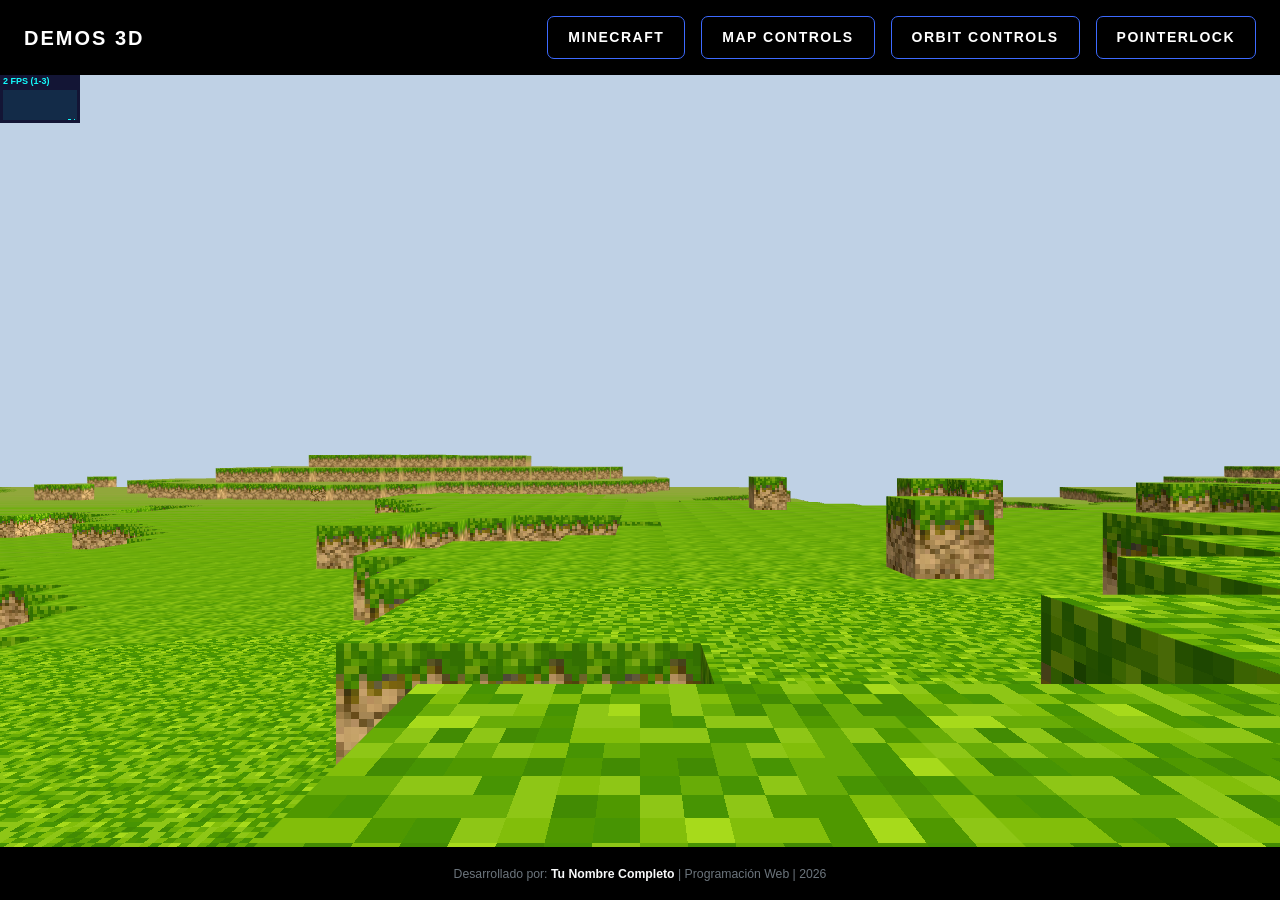
==== index.html @ 6388f318 "Mapa de Minecraft y estilos de página" ====
<!DOCTYPE html>
<html lang="es">
<head>
    <meta charset="UTF-8">
    <meta name="viewport" content="width=device-width, initial-scale=1.0">
    <title>Portafolio Three.js - Entornos 3D</title>
    
    <link href="https://cdn.jsdelivr.net/npm/bootstrap@5.3.2/dist/css/bootstrap.min.css" rel="stylesheet">
    
    <link rel="stylesheet" href="main.css">
</head>
<body class="d-flex flex-column vh-100 bg-dark">

    <nav class="navbar navbar-expand-lg navbar-dark bg-black shadow-sm py-3">
        <div class="container-fluid px-4">
            <span class="navbar-brand mb-0 h1 fw-bold text-uppercase" style="letter-spacing: 2px;">
                Demos 3D
            </span>
            
            <button class="navbar-toggler" type="button" data-bs-toggle="collapse" data-bs-target="#navbarNav">
                <span class="navbar-toggler-icon"></span>
            </button>
            
            <div class="collapse navbar-collapse justify-content-end" id="navbarNav">
                <div class="navbar-nav gap-3">
                    <button class="uiverse-btn" onclick="cambiarDemo('minecraft.html')">
                        <span>Minecraft</span>
                    </button>
                    <button class="uiverse-btn" onclick="cambiarDemo('map.html')">
                        <span>Map Controls</span>
                    </button>
                    <button class="uiverse-btn" onclick="cambiarDemo('orbit.html')">
                        <span>Orbit Controls</span>
                    </button>
                    <button class="uiverse-btn" onclick="cambiarDemo('pointerlock.html')">
                        <span>PointerLock</span>
                    </button>
                </div>
            </div>
        </div>
    </nav>

    <main class="flex-grow-1 position-relative">
        <iframe id="visor3D" src="minecraft.html" title="Visor 3D Three.js"></iframe>
    </main>

    <footer class="bg-black text-white text-center py-3 mt-auto shadow-lg">
        <div class="container">
            <small class="text-secondary">
                Desarrollado por: <span class="text-light fw-bold">Tu Nombre Completo</span> | Programación Web | 2026
            </small>
        </div>
    </footer>

    <script src="https://cdn.jsdelivr.net/npm/bootstrap@5.3.2/dist/js/bootstrap.bundle.min.js"></script>
    
    <script>
        function cambiarDemo(url) {
            const iframe = document.getElementById('visor3D');
            iframe.src = url;
            
            // Opcional: Quitar el foco del botón después de hacer clic para evitar comportamientos raros con el teclado en el canvas 3D
            document.activeElement.blur(); 
        }
    </script>
</body>
</html>
---- main.css ----
/* --- Ajustes Generales --- */
body {
    margin: 0;
    overflow: hidden; /* Evita scrollbars en la ventana principal */
}

/* El iframe ocupa todo el espacio de la etiqueta main */
#visor3D {
    position: absolute;
    top: 0;
    left: 0;
    width: 100%;
    height: 100%;
    border: none;
    background-color: #111; /* Color de fondo mientras carga */
}

/* --- Botones UIverse (Adaptación) --- */
/* Inspirado en diseños interactivos y modernos de uiverse.io */
.uiverse-btn {
    position: relative;
    padding: 10px 20px;
    border-radius: 7px;
    border: 1px solid rgb(61, 106, 255);
    font-size: 14px;
    text-transform: uppercase;
    font-weight: 600;
    letter-spacing: 1.5px;
    background: transparent;
    color: #fff;
    overflow: hidden;
    box-shadow: 0 0 0 0 transparent;
    transition: all 0.2s ease-in;
    cursor: pointer;
}

.uiverse-btn:hover {
    background: rgb(61, 106, 255);
    box-shadow: 0 0 20px 5px rgba(61, 106, 255, 0.5);
    transition: all 0.2s ease-out;
}

.uiverse-btn:hover::before {
    animation: sh02 0.5s 0s linear;
}

.uiverse-btn::before {
    content: '';
    display: block;
    width: 0px;
    height: 86%;
    position: absolute;
    top: 7%;
    left: 0%;
    opacity: 0;
    background: #fff;
    box-shadow: 0 0 50px 30px #fff;
    transform: skewX(-20deg);
}

@keyframes sh02 {
    from {
        opacity: 0;
        left: 0%;
    }
    50% {
        opacity: 1;
    }
    to {
        opacity: 0;
        left: 100%;
    }
}

.uiverse-btn:active {
    box-shadow: 0 0 0 0 transparent;
    transition: box-shadow 0.2s ease-in;
    transform: scale(0.95);
}


:root {
	color-scheme: light dark;
}

[hidden] {
	display: none !important;
}

body {
	font-family: Helvetica, Arial, sans-serif;
	font-size: 14px;
	margin: 0;
	overflow: hidden;
}

hr {
	border: 0;
	border-top: 1px solid #ccc;
}

.Button {
	position: relative;
}

.Input {
	vertical-align: middle;
}

	.Input[type="color"]::-webkit-color-swatch-wrapper {
		padding: 0;
	}
	.Input[type="color"]::-webkit-color-swatch {
		border: none;
	}

.TextArea {
	tab-size: 4;
	white-space: pre;
	word-wrap: normal;
}

	.TextArea.success {
		border-color: #8b8 !important;
	}

	.TextArea.fail {
		border-color: #f00 !important;
		background-color: rgba(255,0,0,0.05);
	}

.TextArea, .Input { outline: none; } /* osx */

.Panel {
	-moz-user-select: none;
	-webkit-user-select: none;
	-ms-user-select: none;

	/* No support for these yet */
	-o-user-select: none;
	user-select: none;
}

.TabbedPanel {
	-moz-user-select: none;
	-webkit-user-select: none;
	-ms-user-select: none;

	/* No support for these yet */
	-o-user-select: none;
	user-select: none;
	position: relative;
	display: block;
	width: 100%;
	min-width: 335px;
}

.TabbedPanel .Tabs {
	position: relative;
	z-index: 1; /** Above .Panels **/
	display: block;
	width: 100%;
	white-space: pre;
	overflow: hidden;
	overflow-x: auto;
}

	.TabbedPanel .Tabs::-webkit-scrollbar {
		height: 5px;
		background: #eee;
	}
	.TabbedPanel .Tabs::-webkit-scrollbar-thumb {
		background: #08f3;
	}
	.TabbedPanel .Tabs:hover::-webkit-scrollbar-thumb {
		background: #08f;
		cursor: ew-resize;
	}

	.TabbedPanel .Tabs .Tab {
		padding: 10px 9px;
		text-transform: uppercase;
	}

	.TabbedPanel .Panels {
		position: absolute;
		top: 36px;
		display: block;
		width: 100%;
	}

/* Listbox */
.Listbox {
	color: #444;
	background-color: #fff;
	padding: 0;
	width: 100%;
	min-height: 180px;
	font-size: 12px;
	cursor: default;
	overflow: auto;
}

.Listbox .ListboxItem {
	padding: 4px;
	color: #666;
	white-space: nowrap;
}

.Listbox .ListboxItem:hover {
	background-color: rgba(0, 0, 0, 0.02);
}

.Listbox .ListboxItem.active {
	background-color: rgba(0, 0, 0, 0.04);
}

/* CodeMirror */

.CodeMirror {

	position: absolute !important;
	top: 37px;
	width: 100% !important;
	height: calc(100% - 37px) !important;

}

	.CodeMirror .errorLine {

		background: rgba(255,0,0,0.25);

	}

	.CodeMirror .esprima-error {

		color: #f00;
		text-align: right;
		padding: 0 20px;

	}

/* outliner */

#outliner .opener {
	display: inline-block;
	width: 14px;
	height: 14px;
	margin: 0px 4px;
	vertical-align: top;
	text-align: center;
}

	#outliner .opener.open:after {
		content: '−';
	}

	#outliner .opener.closed:after {
		content: '+';
	}

#outliner .option {

	border: 1px solid transparent;

}

#outliner .option.drag {

	border: 1px dashed #999;

}

#outliner .option.dragTop {

	border-top: 1px dashed #999;

}

#outliner .option.dragBottom {

	border-bottom: 1px dashed #999;

}

#outliner .type {
	display: inline-block;
	width: 14px;
	height: 14px;
	color: #ddd;
	text-align: center;
}

#outliner .type:after {
	content: '●';
}

/* */

#outliner .Scene {
	color: #8888dd;
}

#outliner .Camera {
	color: #dd8888;
}

#outliner .Light {
	color: #dddd88;
}

/* */

#outliner .Object3D {
	color: #aaaaee;
}

#outliner .Mesh {
	color: #8888ee;
}

#outliner .Line {
	color: #88ee88;
}

#outliner .LineSegments {
	color: #88ee88;
}

#outliner .Points {
	color: #ee8888;
}

/* */

#outliner .Geometry {
	color: #aaeeaa;
}

#outliner .Material {
	color: #eeaaee;
}

/* */

#outliner .Script:after {
	content: '◎'
}

/*  */

.Button {
	color: #555;
	background-color: #ddd;
	border: 0px;
	margin: 0px; /* GNOME Web */
	padding: 5px 8px;
	font-size: 12px;
	text-transform: uppercase;
	cursor: pointer;
	outline: none;
}

	.Button:hover {
		background-color: #fff;
	}

	.Button.selected {
		background-color: #fff;
	}

.Input, .TextArea {
	border: 1px solid transparent;
	color: #444;
}

.Input.Number {
	color: #08f!important;
	font-size: 12px;
	border: 0px;
	padding: 2px;
}

.Select {
	color: #666;
	background-color: #ddd;
	border: 3px solid #ddd;
	border-radius: 4px;
	text-transform: uppercase;
	cursor: pointer;
	outline: none;
}

	.Select:hover {
		background-color: #fff;
	}

/* UI */

#resizer {
	position: absolute;
	z-index: 2; /* Above #sidebar */
	top: 36px;
	right: 350px;
	width: 5px;
	bottom: 0px;
	transform: translatex(2.5px);
	cursor: col-resize;
}

	#resizer:hover {
		background-color: #08f8;
		transition-property: background-color;
		transition-delay: 0.1s;
		transition-duration: 0.2s;
	}

	#resizer:active {
		background-color: #08f;
	}

#viewport {
	position: absolute;
	top: 36px;
	left: 0;
	right: 350px;
	bottom: 36px;
}

	#viewport .Text {
		text-shadow: 1px 1px 0 rgba(0,0,0,0.25);
		pointer-events: none;
	}

#animation {
	position: absolute;
	left: 0;
	right: 350px;
	bottom: 0;
	height: 36px;
	background: #eee;
	border-top: 1px solid #ccc;
	display: none;
	flex-direction: row;
}

	#animation .Panel {
		color: #888;
	}

	#animation input[type="range"] {
		accent-color: #08f;
	}

#animation-resizer {
	position: absolute;
	left: 0;
	right: 350px;
	bottom: 36px;
	height: 5px;
	transform: translateY(2.5px);
	cursor: row-resize;
	z-index: 2;
}

	#animation-resizer:hover {
		background-color: #08f8;
		transition-property: background-color;
		transition-delay: 0.1s;
		transition-duration: 0.2s;
	}

	#animation-resizer:active {
		background-color: #08f;
	}

#script {
	position: absolute;
	top: 36px;
	left: 0;
	right: 350px;
	bottom: 0;
	opacity: 0.9;
}

#player {
	position: absolute;
	top: 36px;
	left: 0;
	right: 350px;
	bottom: 0;
}

#menubar {
	position: absolute;
	width: 100%;
	height: 36px;
	background: #eee;
	padding: 0;
	margin: 0;
	right: 0;
	top: 0;
}

	#menubar .menu {
		float: left;
		cursor: pointer;
		padding-right: 8px;
	}

	#menubar .menu.right {
		float: right;
		cursor: auto;
		padding-right: 0;
		text-align: right;
	}

		#menubar .menu .title {
			display: inline-block;
			color: #888;
			margin: 0;
			padding: 10px;
			line-height: 16px;
		}

		#menubar .menu .key {
			position: absolute;
			right: 10px;
			color: #ccc;
			border: 1px solid #ccc;
			border-radius: 4px;
			font-size: 9px;
			line-height: normal;
			padding: 2px 4px;
			right: 10px;
			pointer-events: none;
		}

		#menubar .menu .options {
			position: fixed;
			z-index: 1; /* higher than resizer */
			display: none;
			padding: 5px 0;
			background: #eee;
			min-width: 150px;
			max-height: calc(100vh - 80px);
			overflow: auto;
		}

		#menubar .menu:hover .options {
			display: block;
			box-shadow: 0 10px 10px -5px #00000033;
		}

			#menubar .menu .options hr {
				border-color: #ddd;
			}

			#menubar .menu .options .option {
				color: #666;
				background-color: transparent;
				padding: 5px 10px;
				line-height: 25px;
				margin: 0 !important;
			}

				#menubar .menu .options .option:hover {
					color: #fff;
					background-color: #08f;
				}

				#menubar .menu .options .option:not(.submenu-title):active {
					color: #666;
					background: transparent;
				}

				#menubar .menu .options .option.toggle::before {

					content: ' ';
					display: inline-block;
					width: 16px;

				}

				#menubar .menu .options .option.toggle-on::before {

					content: '✔';
					font-size: 12px;

				}

				#menubar .submenu-title::after {
					content: '⏵';
					float: right;
				}

		#menubar .menu .options .inactive {
			color: #bbb;
			background-color: transparent;
			padding: 5px 10px;
			line-height: 25px;
			margin: 0 !important;
			cursor: not-allowed;
		}

		

#sidebar {
	position: absolute;
	right: 0;
	top: 36px;
	bottom: 0;
	width: 350px;
	background: #eee;
	overflow: auto;
	overflow-x: hidden;
}

	#sidebar .Panel {
		color: #888;
		padding: 10px;
		border-top: 1px solid #ccc;
	}

	#sidebar .Panel.collapsed {
		margin-bottom: 0;
	}

	#sidebar .Row {
		display: flex;
		align-items: center;
		min-height: 24px;
		margin-bottom: 10px;
	}

	#sidebar .Row .Label {

		width: 120px;

	}

#tabs {
	background-color: #ddd;
	border-top: 1px solid #ccc;
}

	#tabs span {
		color: #aaa;
		border-right: 1px solid #ccc;
		padding: 10px;
	}

	#tabs span.selected {
		color: #888;
		background-color: #eee;
	}

#toolbar {
	position: absolute;
	left: calc(50% - 175px);
	transform: translateX(-50%);
	bottom: 56px;
	height: 32px;
	background: #eee;
	text-align: center;
	display: flex;
	align-items: center;
	gap: 2px;
	border-radius: 6px;
	border: 3px solid #eee;
	overflow: hidden;
}

	#toolbar .Button, #toolbar .Input {
		height: 32px;
		border-radius: 4px;
		display: flex;
		align-items: center;
		justify-content: center;
	}

		#toolbar .Button img {
			width: 16px;
			opacity: 0.5;
		}

.Outliner {
	color: #444;
	background-color: #fff;
	padding: 0;
	width: 100%;
	height: 180px;
	font-size: 12px;
	cursor: default;
	overflow: auto;
	resize: vertical;
	outline: none !important;
}

	.Outliner .option {
		padding: 4px;
		color: #666;
		white-space: nowrap;
	}

	.Outliner .option:hover {
		background-color: rgba(0,0,0,0.02);
	}

	.Outliner .option.active {
		background-color: rgba(0,0,0,0.04);
	}


.TabbedPanel .Tabs {
	background-color: #ddd;
	border-top: 1px solid #ccc;
}

	.TabbedPanel .Tab {
		color: #aaa;
		border-right: 1px solid #ccc;
	}

	.TabbedPanel .Tab.selected {
		color: #888;
		background-color: #eee;
	}

.Listbox {
	color: #444;
	background-color: #fff;
}

.Panel {
	color: #888;
}

/* */

@media all and ( max-width: 600px ) {

	#resizer {
		display: none;
	}

	#animation-resizer {
		display: none;
	}

	#menubar .menu .options {
		max-height: calc(100% - 80px);
	}

	#menubar .menu.right {
		display: none;
	}

	#viewport {
		left: 0;
		right: 0;
		top: 36px;
		height: calc(100% - 356px);
	}

	#script {
		left: 0;
		right: 0;
		top: 36px;
		height: calc(100% - 356px);
	}

	#player {
		left: 0;
		right: 0;
		top: 36px;
		height: calc(100% - 356px);
	}

	#sidebar {
		left: 0;
		width: 100%;
		top: calc(100% - 320px);
		bottom: 0;
	}

	#toolbar {
		left: 50%;
		transform: translateX(-50%);
		bottom: 330px;
	}

	#animation {
		display: none !important;
	}

}

/* DARK MODE */

@media ( prefers-color-scheme: dark ) {

	.Button {
		color: #aaa;
		background-color: #222;
	}

		.Button:hover {
			color: #ccc;
			background-color: #444;
		}

		.Button.selected {
			color: #fff;
			background-color: #08f;
		}

	.Input, .TextArea {
		background-color: #222;
		border: 1px solid transparent;
		color: #888;
	}

	.Select {
		color: #aaa;
		background-color: #222;
		border-color: #222;
	}

		.Select:hover {
			color: #ccc;
			background-color: #444;
		}

	/* UI */

	#menubar {
		background: #111;
	}

			#menubar .menu .key {
				color: #444;
				border-color: #444;
			}

			#menubar .menu .options {
				background: #111;
			}

				#menubar .menu .options hr {
					border-color: #222;
				}

				#menubar .menu .options .option {
					color: #888;
				}

			#menubar .menu .options .inactive {
				color: #444;
			}

	#sidebar {
		background-color: #111;
	}

		#sidebar .Panel {
			border-top: 1px solid #222;
		}

		#sidebar .Panel.Material canvas {
			border: solid 1px #5A5A5A;
		}

	#animation {
		background-color: #111;
		border-top: 1px solid #222;
	}

		#animation .Panel {
			border-bottom: 1px solid #222;
		}

		#animation .timeline-container {
			background: rgba(255, 255, 255, 0.05);
		}

	#tabs {
		background-color: #1b1b1b;
		border-top: 1px solid #222;
	}

		#tabs span {
			color: #555;
			border-right: 1px solid #222;
		}

		#tabs span.selected {
			background-color: #111;
		}

	#toolbar {
		background-color: #111;
		border-color: #111;
	}

		#toolbar img {
			filter: invert(1);
		}

	.Outliner {
		background: #222;
	}

		.Outliner .option {
			color: #999;
		}

		.Outliner .option:hover {
			background-color: rgba(21,60,94,0.5);
		}

		.Outliner .option.active {
			background-color: rgba(21,60,94,1);
		}

	.TabbedPanel .Tabs {
		background-color: #1b1b1b;
		border-top: 1px solid #222;
	}

		.TabbedPanel .Tabs::-webkit-scrollbar {
			background: #111;
		}

		.TabbedPanel .Tab {
			color: #555;
			border-right: 1px solid #222;
		}

		.TabbedPanel .Tab.selected {
			color: #888;
			background-color: #111;
		}

	.Listbox {
		color: #888;
		background: #222;
	}

	.Listbox .ListboxItem:hover {
		background-color: rgba(21,60,94,0.5);
	}

	.Listbox .ListboxItem.active {
		background-color: rgba(21,60,94,1);
	}

}

/* Dialog */

.Dialog {
	position: fixed;
	top: 0;
	left: 0;
	right: 0;
	bottom: 0;
	z-index: 100;
	display: flex;
	align-items: center;
	justify-content: center;
}

.Dialog-background {
	position: absolute;
	top: 0;
	left: 0;
	right: 0;
	bottom: 0;
	background: rgba(0, 0, 0, 0.5);
}

.Dialog-content {
	position: relative;
	background: #eee;
	min-width: 300px;
	max-width: 90%;
	max-height: 90%;
	overflow: auto;
}

.Dialog-title {
	padding: 10px 15px;
	color: #666;
	text-transform: uppercase;
}

.Dialog-body {
	padding: 15px;
}

.Dialog-body .Row {
	display: flex;
	align-items: center;
	min-height: 24px;
	margin-bottom: 10px;
}

.Dialog-body .Row .Label {
	width: 120px;
	color: #888;
}

.Dialog-buttons {
	display: flex;
	justify-content: flex-end;
	margin-top: 15px;
}

@media ( prefers-color-scheme: dark ) {

	.Dialog-content {
		background: #111;
	}

	.Dialog-title {
		color: #888;
	}



}

/* Temporary Chrome fix (#24794) */

[draggable="true"] {
	transform: translate(0, 0);
	z-index: 0;
}
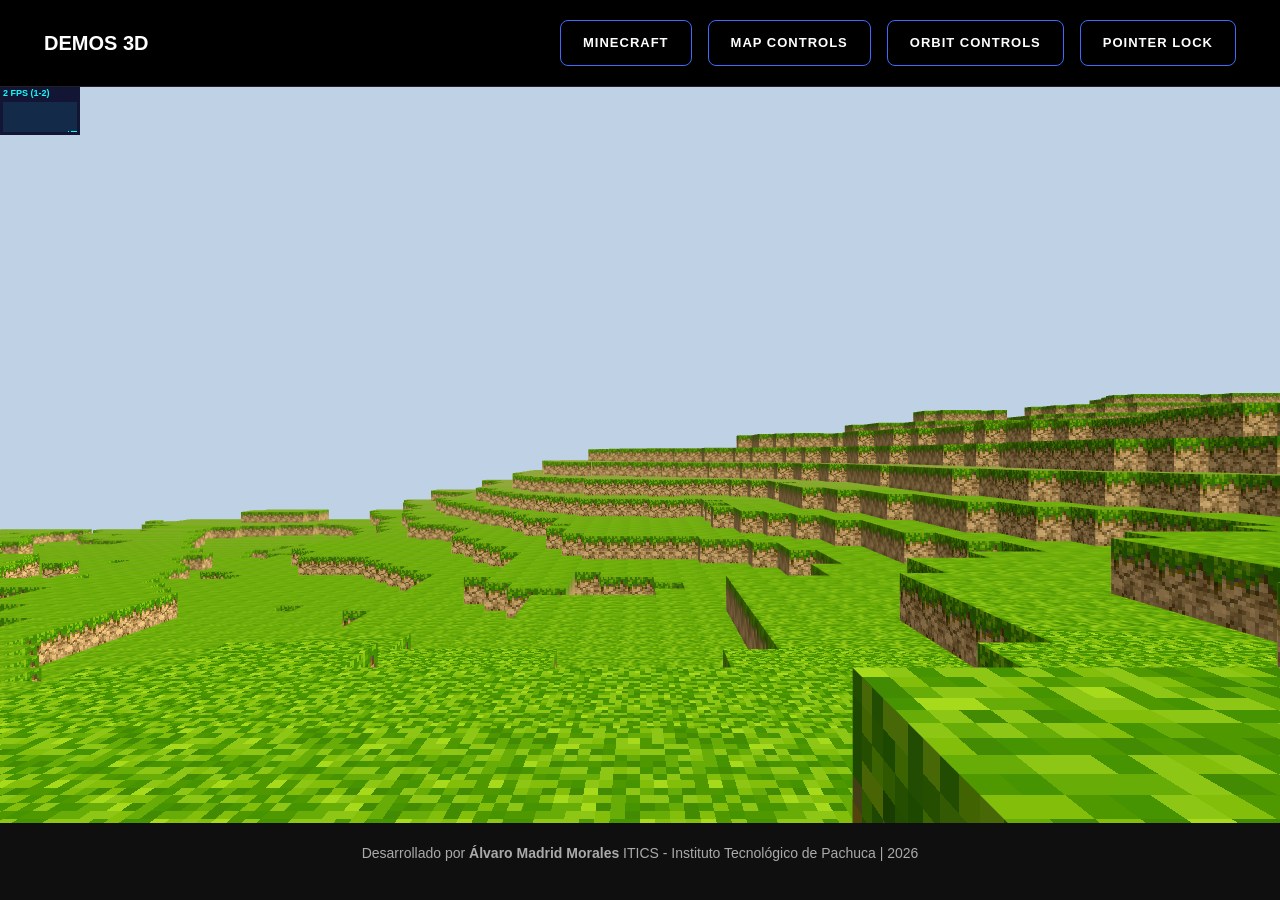
==== commit 4ca66436: "Agregacion de favicon e index modificación" ====
--- a/index.html
+++ b/index.html
@@ -1,67 +1,145 @@
 <!DOCTYPE html>
 <html lang="es">
+
 <head>
-    <meta charset="UTF-8">
-    <meta name="viewport" content="width=device-width, initial-scale=1.0">
-    <title>Portafolio Three.js - Entornos 3D</title>
-    
-    <link href="https://cdn.jsdelivr.net/npm/bootstrap@5.3.2/dist/css/bootstrap.min.css" rel="stylesheet">
-    
-    <link rel="stylesheet" href="main.css">
+
+<meta charset="UTF-8">
+
+<meta name="viewport" content="width=device-width, initial-scale=1.0">
+
+<title>Portafolio Three.js - Entornos 3D</title>
+
+<!-- FAVICON -->
+<link rel="icon" type="image/png" href="./assets/favicon.png">
+
+<!-- Bootstrap -->
+<link href="https://cdn.jsdelivr.net/npm/bootstrap@5.3.2/dist/css/bootstrap.min.css" rel="stylesheet">
+
+<!-- CSS principal -->
+<link rel="stylesheet" href="main.css">
+
 </head>
-<body class="d-flex flex-column vh-100 bg-dark">
 
-    <nav class="navbar navbar-expand-lg navbar-dark bg-black shadow-sm py-3">
-        <div class="container-fluid px-4">
-            <span class="navbar-brand mb-0 h1 fw-bold text-uppercase" style="letter-spacing: 2px;">
-                Demos 3D
-            </span>
-            
-            <button class="navbar-toggler" type="button" data-bs-toggle="collapse" data-bs-target="#navbarNav">
-                <span class="navbar-toggler-icon"></span>
-            </button>
-            
-            <div class="collapse navbar-collapse justify-content-end" id="navbarNav">
-                <div class="navbar-nav gap-3">
-                    <button class="uiverse-btn" onclick="cambiarDemo('minecraft.html')">
-                        <span>Minecraft</span>
-                    </button>
-                    <button class="uiverse-btn" onclick="cambiarDemo('map.html')">
-                        <span>Map Controls</span>
-                    </button>
-                    <button class="uiverse-btn" onclick="cambiarDemo('orbit.html')">
-                        <span>Orbit Controls</span>
-                    </button>
-                    <button class="uiverse-btn" onclick="cambiarDemo('pointerlock.html')">
-                        <span>PointerLock</span>
-                    </button>
-                </div>
-            </div>
-        </div>
-    </nav>
 
-    <main class="flex-grow-1 position-relative">
-        <iframe id="visor3D" src="minecraft.html" title="Visor 3D Three.js"></iframe>
-    </main>
+<body>
 
-    <footer class="bg-black text-white text-center py-3 mt-auto shadow-lg">
-        <div class="container">
-            <small class="text-secondary">
-                Desarrollado por: <span class="text-light fw-bold">Tu Nombre Completo</span> | Programación Web | 2026
-            </small>
-        </div>
-    </footer>
+<!-- =========================
+NAVBAR
+========================= -->
 
-    <script src="https://cdn.jsdelivr.net/npm/bootstrap@5.3.2/dist/js/bootstrap.bundle.min.js"></script>
-    
-    <script>
-        function cambiarDemo(url) {
-            const iframe = document.getElementById('visor3D');
-            iframe.src = url;
-            
-            // Opcional: Quitar el foco del botón después de hacer clic para evitar comportamientos raros con el teclado en el canvas 3D
-            document.activeElement.blur(); 
-        }
-    </script>
+<nav class="navbar navbar-expand-lg navbar-dark bg-black shadow-sm">
+
+<div class="container-fluid px-4">
+
+<span class="navbar-brand fw-bold text-uppercase">
+
+Demos 3D
+
+</span>
+
+<button class="navbar-toggler" type="button" data-bs-toggle="collapse" data-bs-target="#navbarNav">
+
+<span class="navbar-toggler-icon"></span>
+
+</button>
+
+<div class="collapse navbar-collapse justify-content-end" id="navbarNav">
+
+<div class="navbar-nav gap-3">
+
+<button class="uiverse-btn" onclick="cambiarDemo('minecraft.html')">
+
+Minecraft
+
+</button>
+
+<button class="uiverse-btn" onclick="cambiarDemo('map.html')">
+
+Map Controls
+
+</button>
+
+<button class="uiverse-btn" onclick="cambiarDemo('orbit.html')">
+
+Orbit Controls
+
+</button>
+
+<button class="uiverse-btn" onclick="cambiarDemo('pointerlock.html')">
+
+Pointer Lock
+
+</button>
+
+</div>
+
+</div>
+
+</div>
+
+</nav>
+
+
+<!-- =========================
+VISOR THREEJS
+========================= -->
+
+<main class="flex-grow-1 position-relative">
+
+<iframe
+id="visor3D"
+src="minecraft.html"
+title="Visor 3D Three.js"
+loading="lazy">
+
+</iframe>
+
+</main>
+
+
+<!-- =========================
+FOOTER
+========================= -->
+
+<footer>
+
+<p>
+
+Desarrollado por <strong>Álvaro Madrid Morales</strong>  
+ITICS - Instituto Tecnológico de Pachuca | 2026
+
+</p>
+
+</footer>
+
+
+<!-- =========================
+BOOTSTRAP
+========================= -->
+
+<script src="https://cdn.jsdelivr.net/npm/bootstrap@5.3.2/dist/js/bootstrap.bundle.min.js"></script>
+
+
+<!-- =========================
+CAMBIO DE DEMO
+========================= -->
+
+<script>
+
+function cambiarDemo(url){
+
+const iframe = document.getElementById("visor3D");
+
+iframe.src = url;
+
+/* evita conflictos de foco con el canvas */
+
+document.activeElement.blur();
+
+}
+
+</script>
+
 </body>
+
 </html>
--- a/main.css
+++ b/main.css
@@ -1,1039 +1,375 @@
-/* --- Ajustes Generales --- */
-body {
-    margin: 0;
-    overflow: hidden; /* Evita scrollbars en la ventana principal */
-}
-
-/* El iframe ocupa todo el espacio de la etiqueta main */
-#visor3D {
-    position: absolute;
-    top: 0;
-    left: 0;
-    width: 100%;
-    height: 100%;
-    border: none;
-    background-color: #111; /* Color de fondo mientras carga */
-}
-
-/* --- Botones UIverse (Adaptación) --- */
-/* Inspirado en diseños interactivos y modernos de uiverse.io */
-.uiverse-btn {
-    position: relative;
-    padding: 10px 20px;
-    border-radius: 7px;
-    border: 1px solid rgb(61, 106, 255);
-    font-size: 14px;
-    text-transform: uppercase;
-    font-weight: 600;
-    letter-spacing: 1.5px;
-    background: transparent;
-    color: #fff;
-    overflow: hidden;
-    box-shadow: 0 0 0 0 transparent;
-    transition: all 0.2s ease-in;
-    cursor: pointer;
-}
-
-.uiverse-btn:hover {
-    background: rgb(61, 106, 255);
-    box-shadow: 0 0 20px 5px rgba(61, 106, 255, 0.5);
-    transition: all 0.2s ease-out;
-}
-
-.uiverse-btn:hover::before {
-    animation: sh02 0.5s 0s linear;
-}
-
-.uiverse-btn::before {
-    content: '';
-    display: block;
-    width: 0px;
-    height: 86%;
-    position: absolute;
-    top: 7%;
-    left: 0%;
-    opacity: 0;
-    background: #fff;
-    box-shadow: 0 0 50px 30px #fff;
-    transform: skewX(-20deg);
-}
-
-@keyframes sh02 {
-    from {
-        opacity: 0;
-        left: 0%;
-    }
-    50% {
-        opacity: 1;
-    }
-    to {
-        opacity: 0;
-        left: 100%;
-    }
-}
-
-.uiverse-btn:active {
-    box-shadow: 0 0 0 0 transparent;
-    transition: box-shadow 0.2s ease-in;
-    transform: scale(0.95);
-}
-
-
-:root {
-	color-scheme: light dark;
-}
-
-[hidden] {
-	display: none !important;
-}
-
-body {
-	font-family: Helvetica, Arial, sans-serif;
-	font-size: 14px;
-	margin: 0;
-	overflow: hidden;
-}
-
-hr {
-	border: 0;
-	border-top: 1px solid #ccc;
-}
-
-.Button {
-	position: relative;
-}
-
-.Input {
-	vertical-align: middle;
-}
-
-	.Input[type="color"]::-webkit-color-swatch-wrapper {
-		padding: 0;
-	}
-	.Input[type="color"]::-webkit-color-swatch {
-		border: none;
-	}
-
-.TextArea {
-	tab-size: 4;
-	white-space: pre;
-	word-wrap: normal;
-}
-
-	.TextArea.success {
-		border-color: #8b8 !important;
-	}
-
-	.TextArea.fail {
-		border-color: #f00 !important;
-		background-color: rgba(255,0,0,0.05);
-	}
-
-.TextArea, .Input { outline: none; } /* osx */
-
-.Panel {
-	-moz-user-select: none;
-	-webkit-user-select: none;
-	-ms-user-select: none;
-
-	/* No support for these yet */
-	-o-user-select: none;
-	user-select: none;
-}
-
-.TabbedPanel {
-	-moz-user-select: none;
-	-webkit-user-select: none;
-	-ms-user-select: none;
-
-	/* No support for these yet */
-	-o-user-select: none;
-	user-select: none;
-	position: relative;
-	display: block;
-	width: 100%;
-	min-width: 335px;
-}
-
-.TabbedPanel .Tabs {
-	position: relative;
-	z-index: 1; /** Above .Panels **/
-	display: block;
-	width: 100%;
-	white-space: pre;
-	overflow: hidden;
-	overflow-x: auto;
-}
-
-	.TabbedPanel .Tabs::-webkit-scrollbar {
-		height: 5px;
-		background: #eee;
-	}
-	.TabbedPanel .Tabs::-webkit-scrollbar-thumb {
-		background: #08f3;
-	}
-	.TabbedPanel .Tabs:hover::-webkit-scrollbar-thumb {
-		background: #08f;
-		cursor: ew-resize;
-	}
-
-	.TabbedPanel .Tabs .Tab {
-		padding: 10px 9px;
-		text-transform: uppercase;
-	}
-
-	.TabbedPanel .Panels {
-		position: absolute;
-		top: 36px;
-		display: block;
-		width: 100%;
-	}
-
-/* Listbox */
-.Listbox {
-	color: #444;
-	background-color: #fff;
-	padding: 0;
-	width: 100%;
-	min-height: 180px;
-	font-size: 12px;
-	cursor: default;
-	overflow: auto;
-}
-
-.Listbox .ListboxItem {
-	padding: 4px;
-	color: #666;
-	white-space: nowrap;
-}
-
-.Listbox .ListboxItem:hover {
-	background-color: rgba(0, 0, 0, 0.02);
-}
-
-.Listbox .ListboxItem.active {
-	background-color: rgba(0, 0, 0, 0.04);
-}
-
-/* CodeMirror */
-
-.CodeMirror {
-
-	position: absolute !important;
-	top: 37px;
-	width: 100% !important;
-	height: calc(100% - 37px) !important;
-
-}
-
-	.CodeMirror .errorLine {
-
-		background: rgba(255,0,0,0.25);
-
-	}
-
-	.CodeMirror .esprima-error {
-
-		color: #f00;
-		text-align: right;
-		padding: 0 20px;
-
-	}
-
-/* outliner */
-
-#outliner .opener {
-	display: inline-block;
-	width: 14px;
-	height: 14px;
-	margin: 0px 4px;
-	vertical-align: top;
-	text-align: center;
-}
-
-	#outliner .opener.open:after {
-		content: '−';
-	}
-
-	#outliner .opener.closed:after {
-		content: '+';
-	}
-
-#outliner .option {
-
-	border: 1px solid transparent;
-
-}
-
-#outliner .option.drag {
-
-	border: 1px dashed #999;
-
-}
-
-#outliner .option.dragTop {
-
-	border-top: 1px dashed #999;
-
-}
-
-#outliner .option.dragBottom {
-
-	border-bottom: 1px dashed #999;
-
-}
-
-#outliner .type {
-	display: inline-block;
-	width: 14px;
-	height: 14px;
-	color: #ddd;
-	text-align: center;
-}
-
-#outliner .type:after {
-	content: '●';
-}
-
-/* */
-
-#outliner .Scene {
-	color: #8888dd;
-}
-
-#outliner .Camera {
-	color: #dd8888;
-}
-
-#outliner .Light {
-	color: #dddd88;
-}
-
-/* */
-
-#outliner .Object3D {
-	color: #aaaaee;
-}
-
-#outliner .Mesh {
-	color: #8888ee;
-}
-
-#outliner .Line {
-	color: #88ee88;
-}
-
-#outliner .LineSegments {
-	color: #88ee88;
-}
-
-#outliner .Points {
-	color: #ee8888;
-}
-
-/* */
-
-#outliner .Geometry {
-	color: #aaeeaa;
-}
-
-#outliner .Material {
-	color: #eeaaee;
-}
-
-/* */
-
-#outliner .Script:after {
-	content: '◎'
-}
-
-/*  */
-
-.Button {
-	color: #555;
-	background-color: #ddd;
-	border: 0px;
-	margin: 0px; /* GNOME Web */
-	padding: 5px 8px;
-	font-size: 12px;
-	text-transform: uppercase;
-	cursor: pointer;
-	outline: none;
-}
-
-	.Button:hover {
-		background-color: #fff;
-	}
-
-	.Button.selected {
-		background-color: #fff;
-	}
-
-.Input, .TextArea {
-	border: 1px solid transparent;
-	color: #444;
-}
-
-.Input.Number {
-	color: #08f!important;
-	font-size: 12px;
-	border: 0px;
-	padding: 2px;
-}
-
-.Select {
-	color: #666;
-	background-color: #ddd;
-	border: 3px solid #ddd;
-	border-radius: 4px;
-	text-transform: uppercase;
-	cursor: pointer;
-	outline: none;
-}
-
-	.Select:hover {
-		background-color: #fff;
-	}
-
-/* UI */
-
-#resizer {
-	position: absolute;
-	z-index: 2; /* Above #sidebar */
-	top: 36px;
-	right: 350px;
-	width: 5px;
-	bottom: 0px;
-	transform: translatex(2.5px);
-	cursor: col-resize;
-}
-
-	#resizer:hover {
-		background-color: #08f8;
-		transition-property: background-color;
-		transition-delay: 0.1s;
-		transition-duration: 0.2s;
-	}
-
-	#resizer:active {
-		background-color: #08f;
-	}
-
-#viewport {
-	position: absolute;
-	top: 36px;
-	left: 0;
-	right: 350px;
-	bottom: 36px;
-}
-
-	#viewport .Text {
-		text-shadow: 1px 1px 0 rgba(0,0,0,0.25);
-		pointer-events: none;
-	}
-
-#animation {
-	position: absolute;
-	left: 0;
-	right: 350px;
-	bottom: 0;
-	height: 36px;
-	background: #eee;
-	border-top: 1px solid #ccc;
-	display: none;
-	flex-direction: row;
-}
-
-	#animation .Panel {
-		color: #888;
-	}
-
-	#animation input[type="range"] {
-		accent-color: #08f;
-	}
-
-#animation-resizer {
-	position: absolute;
-	left: 0;
-	right: 350px;
-	bottom: 36px;
-	height: 5px;
-	transform: translateY(2.5px);
-	cursor: row-resize;
-	z-index: 2;
-}
-
-	#animation-resizer:hover {
-		background-color: #08f8;
-		transition-property: background-color;
-		transition-delay: 0.1s;
-		transition-duration: 0.2s;
-	}
-
-	#animation-resizer:active {
-		background-color: #08f;
-	}
-
-#script {
-	position: absolute;
-	top: 36px;
-	left: 0;
-	right: 350px;
-	bottom: 0;
-	opacity: 0.9;
-}
-
-#player {
-	position: absolute;
-	top: 36px;
-	left: 0;
-	right: 350px;
-	bottom: 0;
-}
-
-#menubar {
-	position: absolute;
-	width: 100%;
-	height: 36px;
-	background: #eee;
-	padding: 0;
-	margin: 0;
-	right: 0;
-	top: 0;
-}
-
-	#menubar .menu {
-		float: left;
-		cursor: pointer;
-		padding-right: 8px;
-	}
-
-	#menubar .menu.right {
-		float: right;
-		cursor: auto;
-		padding-right: 0;
-		text-align: right;
-	}
-
-		#menubar .menu .title {
-			display: inline-block;
-			color: #888;
-			margin: 0;
-			padding: 10px;
-			line-height: 16px;
-		}
-
-		#menubar .menu .key {
-			position: absolute;
-			right: 10px;
-			color: #ccc;
-			border: 1px solid #ccc;
-			border-radius: 4px;
-			font-size: 9px;
-			line-height: normal;
-			padding: 2px 4px;
-			right: 10px;
-			pointer-events: none;
-		}
-
-		#menubar .menu .options {
-			position: fixed;
-			z-index: 1; /* higher than resizer */
-			display: none;
-			padding: 5px 0;
-			background: #eee;
-			min-width: 150px;
-			max-height: calc(100vh - 80px);
-			overflow: auto;
-		}
-
-		#menubar .menu:hover .options {
-			display: block;
-			box-shadow: 0 10px 10px -5px #00000033;
-		}
-
-			#menubar .menu .options hr {
-				border-color: #ddd;
-			}
-
-			#menubar .menu .options .option {
-				color: #666;
-				background-color: transparent;
-				padding: 5px 10px;
-				line-height: 25px;
-				margin: 0 !important;
-			}
-
-				#menubar .menu .options .option:hover {
-					color: #fff;
-					background-color: #08f;
-				}
-
-				#menubar .menu .options .option:not(.submenu-title):active {
-					color: #666;
-					background: transparent;
-				}
-
-				#menubar .menu .options .option.toggle::before {
-
-					content: ' ';
-					display: inline-block;
-					width: 16px;
-
-				}
-
-				#menubar .menu .options .option.toggle-on::before {
-
-					content: '✔';
-					font-size: 12px;
-
-				}
-
-				#menubar .submenu-title::after {
-					content: '⏵';
-					float: right;
-				}
-
-		#menubar .menu .options .inactive {
-			color: #bbb;
-			background-color: transparent;
-			padding: 5px 10px;
-			line-height: 25px;
-			margin: 0 !important;
-			cursor: not-allowed;
-		}
-
-		
-
-#sidebar {
-	position: absolute;
-	right: 0;
-	top: 36px;
-	bottom: 0;
-	width: 350px;
-	background: #eee;
-	overflow: auto;
-	overflow-x: hidden;
-}
-
-	#sidebar .Panel {
-		color: #888;
-		padding: 10px;
-		border-top: 1px solid #ccc;
-	}
-
-	#sidebar .Panel.collapsed {
-		margin-bottom: 0;
-	}
-
-	#sidebar .Row {
-		display: flex;
-		align-items: center;
-		min-height: 24px;
-		margin-bottom: 10px;
-	}
-
-	#sidebar .Row .Label {
-
-		width: 120px;
-
-	}
-
-#tabs {
-	background-color: #ddd;
-	border-top: 1px solid #ccc;
-}
-
-	#tabs span {
-		color: #aaa;
-		border-right: 1px solid #ccc;
-		padding: 10px;
-	}
-
-	#tabs span.selected {
-		color: #888;
-		background-color: #eee;
-	}
-
-#toolbar {
-	position: absolute;
-	left: calc(50% - 175px);
-	transform: translateX(-50%);
-	bottom: 56px;
-	height: 32px;
-	background: #eee;
-	text-align: center;
-	display: flex;
-	align-items: center;
-	gap: 2px;
-	border-radius: 6px;
-	border: 3px solid #eee;
-	overflow: hidden;
-}
-
-	#toolbar .Button, #toolbar .Input {
-		height: 32px;
-		border-radius: 4px;
-		display: flex;
-		align-items: center;
-		justify-content: center;
-	}
-
-		#toolbar .Button img {
-			width: 16px;
-			opacity: 0.5;
-		}
-
-.Outliner {
-	color: #444;
-	background-color: #fff;
-	padding: 0;
-	width: 100%;
-	height: 180px;
-	font-size: 12px;
-	cursor: default;
-	overflow: auto;
-	resize: vertical;
-	outline: none !important;
-}
-
-	.Outliner .option {
-		padding: 4px;
-		color: #666;
-		white-space: nowrap;
-	}
-
-	.Outliner .option:hover {
-		background-color: rgba(0,0,0,0.02);
-	}
-
-	.Outliner .option.active {
-		background-color: rgba(0,0,0,0.04);
-	}
-
-
-.TabbedPanel .Tabs {
-	background-color: #ddd;
-	border-top: 1px solid #ccc;
-}
-
-	.TabbedPanel .Tab {
-		color: #aaa;
-		border-right: 1px solid #ccc;
-	}
-
-	.TabbedPanel .Tab.selected {
-		color: #888;
-		background-color: #eee;
-	}
-
-.Listbox {
-	color: #444;
-	background-color: #fff;
-}
-
-.Panel {
-	color: #888;
-}
-
-/* */
-
-@media all and ( max-width: 600px ) {
-
-	#resizer {
-		display: none;
-	}
-
-	#animation-resizer {
-		display: none;
-	}
-
-	#menubar .menu .options {
-		max-height: calc(100% - 80px);
-	}
-
-	#menubar .menu.right {
-		display: none;
-	}
-
-	#viewport {
-		left: 0;
-		right: 0;
-		top: 36px;
-		height: calc(100% - 356px);
-	}
-
-	#script {
-		left: 0;
-		right: 0;
-		top: 36px;
-		height: calc(100% - 356px);
-	}
-
-	#player {
-		left: 0;
-		right: 0;
-		top: 36px;
-		height: calc(100% - 356px);
-	}
-
-	#sidebar {
-		left: 0;
-		width: 100%;
-		top: calc(100% - 320px);
-		bottom: 0;
-	}
-
-	#toolbar {
-		left: 50%;
-		transform: translateX(-50%);
-		bottom: 330px;
-	}
-
-	#animation {
-		display: none !important;
-	}
-
-}
-
-/* DARK MODE */
-
-@media ( prefers-color-scheme: dark ) {
-
-	.Button {
-		color: #aaa;
-		background-color: #222;
-	}
-
-		.Button:hover {
-			color: #ccc;
-			background-color: #444;
-		}
-
-		.Button.selected {
-			color: #fff;
-			background-color: #08f;
-		}
-
-	.Input, .TextArea {
-		background-color: #222;
-		border: 1px solid transparent;
-		color: #888;
-	}
-
-	.Select {
-		color: #aaa;
-		background-color: #222;
-		border-color: #222;
-	}
-
-		.Select:hover {
-			color: #ccc;
-			background-color: #444;
-		}
-
-	/* UI */
-
-	#menubar {
-		background: #111;
-	}
-
-			#menubar .menu .key {
-				color: #444;
-				border-color: #444;
-			}
-
-			#menubar .menu .options {
-				background: #111;
-			}
-
-				#menubar .menu .options hr {
-					border-color: #222;
-				}
-
-				#menubar .menu .options .option {
-					color: #888;
-				}
-
-			#menubar .menu .options .inactive {
-				color: #444;
-			}
-
-	#sidebar {
-		background-color: #111;
-	}
-
-		#sidebar .Panel {
-			border-top: 1px solid #222;
-		}
-
-		#sidebar .Panel.Material canvas {
-			border: solid 1px #5A5A5A;
-		}
-
-	#animation {
-		background-color: #111;
-		border-top: 1px solid #222;
-	}
-
-		#animation .Panel {
-			border-bottom: 1px solid #222;
-		}
-
-		#animation .timeline-container {
-			background: rgba(255, 255, 255, 0.05);
-		}
-
-	#tabs {
-		background-color: #1b1b1b;
-		border-top: 1px solid #222;
-	}
-
-		#tabs span {
-			color: #555;
-			border-right: 1px solid #222;
-		}
-
-		#tabs span.selected {
-			background-color: #111;
-		}
-
-	#toolbar {
-		background-color: #111;
-		border-color: #111;
-	}
-
-		#toolbar img {
-			filter: invert(1);
-		}
-
-	.Outliner {
-		background: #222;
-	}
-
-		.Outliner .option {
-			color: #999;
-		}
-
-		.Outliner .option:hover {
-			background-color: rgba(21,60,94,0.5);
-		}
-
-		.Outliner .option.active {
-			background-color: rgba(21,60,94,1);
-		}
-
-	.TabbedPanel .Tabs {
-		background-color: #1b1b1b;
-		border-top: 1px solid #222;
-	}
-
-		.TabbedPanel .Tabs::-webkit-scrollbar {
-			background: #111;
-		}
-
-		.TabbedPanel .Tab {
-			color: #555;
-			border-right: 1px solid #222;
-		}
-
-		.TabbedPanel .Tab.selected {
-			color: #888;
-			background-color: #111;
-		}
-
-	.Listbox {
-		color: #888;
-		background: #222;
-	}
-
-	.Listbox .ListboxItem:hover {
-		background-color: rgba(21,60,94,0.5);
-	}
-
-	.Listbox .ListboxItem.active {
-		background-color: rgba(21,60,94,1);
-	}
-
-}
-
-/* Dialog */
-
-.Dialog {
-	position: fixed;
-	top: 0;
-	left: 0;
-	right: 0;
-	bottom: 0;
-	z-index: 100;
-	display: flex;
-	align-items: center;
-	justify-content: center;
-}
-
-.Dialog-background {
-	position: absolute;
-	top: 0;
-	left: 0;
-	right: 0;
-	bottom: 0;
-	background: rgba(0, 0, 0, 0.5);
-}
-
-.Dialog-content {
-	position: relative;
-	background: #eee;
-	min-width: 300px;
-	max-width: 90%;
-	max-height: 90%;
-	overflow: auto;
-}
-
-.Dialog-title {
-	padding: 10px 15px;
-	color: #666;
-	text-transform: uppercase;
-}
-
-.Dialog-body {
-	padding: 15px;
-}
-
-.Dialog-body .Row {
-	display: flex;
-	align-items: center;
-	min-height: 24px;
-	margin-bottom: 10px;
-}
-
-.Dialog-body .Row .Label {
-	width: 120px;
-	color: #888;
-}
-
-.Dialog-buttons {
-	display: flex;
-	justify-content: flex-end;
-	margin-top: 15px;
-}
-
-@media ( prefers-color-scheme: dark ) {
-
-	.Dialog-content {
-		background: #111;
-	}
-
-	.Dialog-title {
-		color: #888;
-	}
-
-
-
-}
-
-/* Temporary Chrome fix (#24794) */
-
-[draggable="true"] {
-	transform: translate(0, 0);
-	z-index: 0;
+/* =========================
+RESET
+========================= */
+
+*{
+margin:0;
+padding:0;
+box-sizing:border-box;
+font-family:Arial, Helvetica, sans-serif;
+}
+
+/* =========================
+BODY
+========================= */
+
+body{
+background:#0f0f0f;
+color:white;
+min-height:100vh;
+display:flex;
+flex-direction:column;
+}
+
+/* =========================
+NAVBAR
+========================= */
+
+.navbar{
+padding:20px;
+text-align:center;
+border-bottom:1px solid #222;
+background:#0f0f0f;
+}
+
+.navbar h1{
+font-size:22px;
+font-weight:600;
+letter-spacing:1px;
+}
+
+/* =========================
+CARDS CONTAINER
+========================= */
+
+.cards-container{
+
+display:grid;
+
+grid-template-columns:repeat(auto-fit,minmax(260px,1fr));
+
+gap:30px;
+
+padding:40px;
+
+max-width:1200px;
+
+width:100%;
+
+margin:auto;
+
+}
+
+/* =========================
+CARD UIVERSE STYLE
+========================= */
+
+.card{
+
+background:#161616;
+
+border-radius:14px;
+
+padding:28px;
+
+border:1px solid #222;
+
+display:flex;
+
+flex-direction:column;
+
+gap:18px;
+
+transition:all .3s ease;
+
+}
+
+.card:hover{
+
+transform:translateY(-8px);
+
+border:1px solid #00ffc8;
+
+box-shadow:0 10px 25px rgba(0,255,200,0.1);
+
+}
+
+/* TITULO CARD */
+
+.card h2{
+
+font-size:20px;
+
+font-weight:600;
+
+}
+
+/* TEXTO CARD */
+
+.card p{
+
+font-size:14px;
+
+line-height:1.5;
+
+color:#cfcfcf;
+
+}
+
+/* =========================
+UIVERSE BUTTON
+========================= */
+
+.uiverse-btn{
+
+position:relative;
+
+padding:12px 22px;
+
+border-radius:8px;
+
+border:1px solid rgb(61,106,255);
+
+font-size:13px;
+
+text-transform:uppercase;
+
+font-weight:600;
+
+letter-spacing:1px;
+
+background:transparent;
+
+color:#fff;
+
+overflow:hidden;
+
+transition:all 0.2s ease-in;
+
+cursor:pointer;
+
+width:fit-content;
+
+}
+
+/* hover */
+
+.uiverse-btn:hover{
+
+background:rgb(61,106,255);
+
+box-shadow:0 0 20px rgba(61,106,255,0.5);
+
+}
+
+/* efecto brillo */
+
+.uiverse-btn::before{
+
+content:'';
+
+display:block;
+
+width:0px;
+
+height:86%;
+
+position:absolute;
+
+top:7%;
+
+left:0%;
+
+opacity:0;
+
+background:#fff;
+
+box-shadow:0 0 50px 30px #fff;
+
+transform:skewX(-20deg);
+
+}
+
+.uiverse-btn:hover::before{
+
+animation:shine 0.5s linear;
+
+}
+
+@keyframes shine{
+
+0%{
+opacity:0;
+left:0%;
+}
+
+50%{
+opacity:1;
+}
+
+100%{
+opacity:0;
+left:100%;
+}
+
+}
+
+.uiverse-btn:active{
+
+transform:scale(0.95);
+
+}
+
+/* =========================
+FOOTER
+========================= */
+
+footer{
+
+margin-top:auto;
+
+text-align:center;
+
+padding:20px;
+
+border-top:1px solid #222;
+
+font-size:14px;
+
+color:#aaa;
+
+background:#0f0f0f;
+
+}
+
+/* =========================
+VISOR THREEJS
+========================= */
+
+#visor3D{
+
+position:absolute;
+
+top:0;
+
+left:0;
+
+width:100%;
+
+height:100%;
+
+border:none;
+
+background:#111;
+
+}
+
+/* =========================
+CONTENEDOR THREEJS
+========================= */
+
+#container3D{
+
+width:100%;
+
+height:100vh;
+
+}
+
+/* =========================
+BOTON REGRESAR
+========================= */
+
+.back-btn{
+
+position:absolute;
+
+top:20px;
+
+left:20px;
+
+z-index:10;
+
+}
+
+/* =========================
+RESPONSIVE
+========================= */
+
+@media(max-width:900px){
+
+.cards-container{
+
+padding:30px;
+
+gap:20px;
+
+}
+
+}
+
+@media(max-width:600px){
+
+.navbar h1{
+
+font-size:18px;
+
+}
+
+.cards-container{
+
+grid-template-columns:1fr;
+
+padding:20px;
+
+}
+
+.card{
+
+padding:22px;
+
+}
+
+.card h2{
+
+font-size:18px;
+
+}
+
+.card p{
+
+font-size:13px;
+
+}
+
+}
+
+/* =========================
+SCROLLBAR MINIMAL
+========================= */
+
+::-webkit-scrollbar{
+
+width:8px;
+
+}
+
+::-webkit-scrollbar-track{
+
+background:#111;
+
+}
+
+::-webkit-scrollbar-thumb{
+
+background:#333;
+
+border-radius:10px;
+
+}
+
+::-webkit-scrollbar-thumb:hover{
+
+background:#555;
+
 }
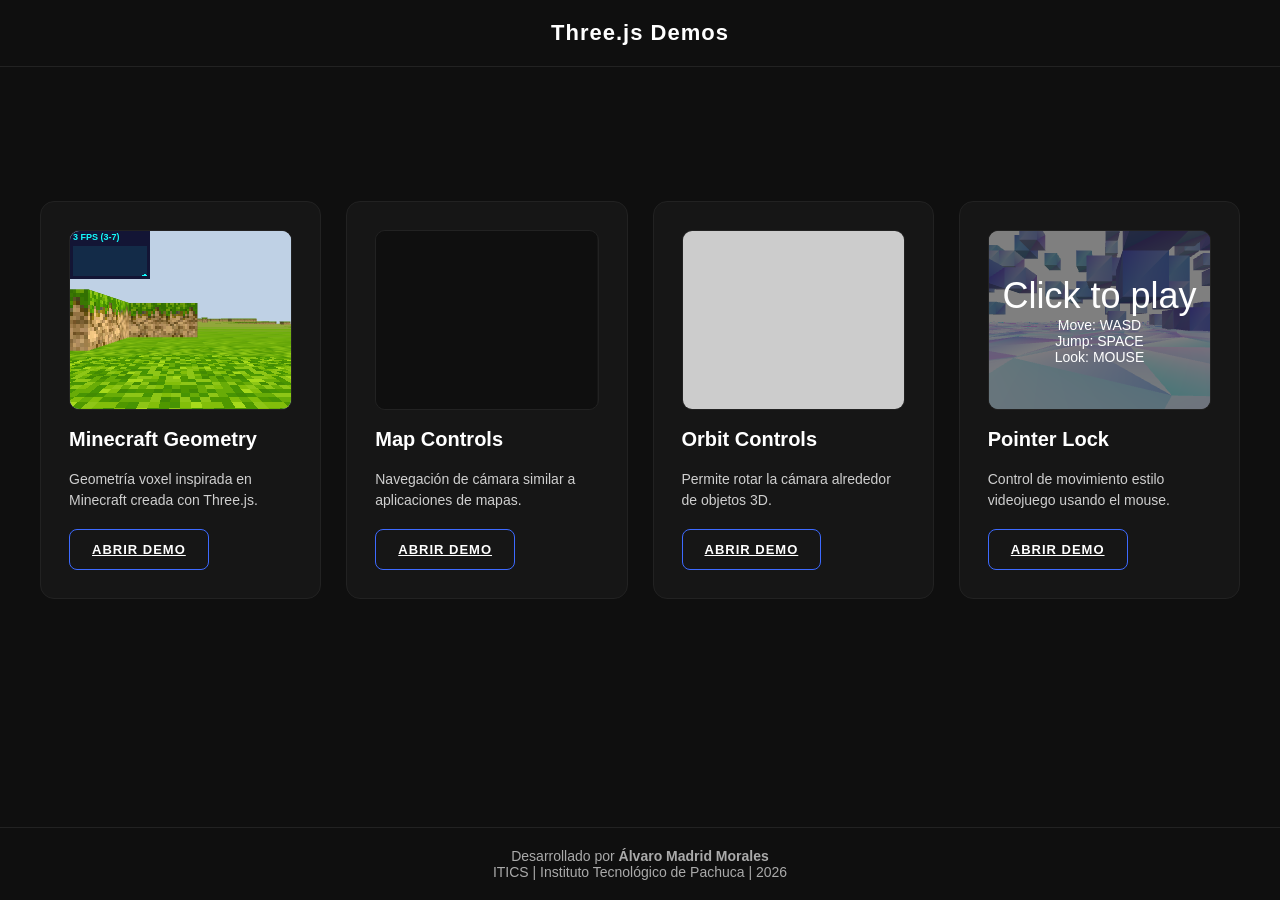
==== commit cbd90eff: "Mejora de imagen" ====
--- a/index.html
+++ b/index.html
@@ -4,142 +4,120 @@
 <head>
 
 <meta charset="UTF-8">
-
 <meta name="viewport" content="width=device-width, initial-scale=1.0">
 
-<title>Portafolio Three.js - Entornos 3D</title>
+<title>Demos Three.js</title>
 
-<!-- FAVICON -->
-<link rel="icon" type="image/png" href="./assets/favicon.png">
+<link rel="icon" href="favicon.png">
 
-<!-- Bootstrap -->
-<link href="https://cdn.jsdelivr.net/npm/bootstrap@5.3.2/dist/css/bootstrap.min.css" rel="stylesheet">
-
-<!-- CSS principal -->
 <link rel="stylesheet" href="main.css">
 
 </head>
 
-
 <body>
 
-<!-- =========================
-NAVBAR
-========================= -->
+<nav class="navbar">
+<h1>Three.js Demos</h1>
+</nav>
 
-<nav class="navbar navbar-expand-lg navbar-dark bg-black shadow-sm">
 
-<div class="container-fluid px-4">
+<section class="cards-container">
 
-<span class="navbar-brand fw-bold text-uppercase">
+<!-- Minecraft -->
 
-Demos 3D
+<div class="card">
 
-</span>
+<div class="preview">
+<iframe src="minecraft.html"></iframe>
+</div>
 
-<button class="navbar-toggler" type="button" data-bs-toggle="collapse" data-bs-target="#navbarNav">
+<h2>Minecraft Geometry</h2>
 
-<span class="navbar-toggler-icon"></span>
+<p>
+Geometría voxel inspirada en Minecraft creada con Three.js.
+</p>
 
-</button>
-
-<div class="collapse navbar-collapse justify-content-end" id="navbarNav">
-
-<div class="navbar-nav gap-3">
-
-<button class="uiverse-btn" onclick="cambiarDemo('minecraft.html')">
-
-Minecraft
-
-</button>
-
-<button class="uiverse-btn" onclick="cambiarDemo('map.html')">
-
-Map Controls
-
-</button>
-
-<button class="uiverse-btn" onclick="cambiarDemo('orbit.html')">
-
-Orbit Controls
-
-</button>
-
-<button class="uiverse-btn" onclick="cambiarDemo('pointerlock.html')">
-
-Pointer Lock
-
-</button>
+<a href="minecraft.html" class="uiverse-btn">
+Abrir demo
+</a>
 
 </div>
 
+
+<!-- Map -->
+
+<div class="card">
+
+<div class="preview">
+<iframe src="map.html"></iframe>
 </div>
+
+<h2>Map Controls</h2>
+
+<p>
+Navegación de cámara similar a aplicaciones de mapas.
+</p>
+
+<a href="map.html" class="uiverse-btn">
+Abrir demo
+</a>
 
 </div>
 
-</nav>
+
+<!-- Orbit -->
+
+<div class="card">
+
+<div class="preview">
+<iframe src="orbit.html"></iframe>
+</div>
+
+<h2>Orbit Controls</h2>
+
+<p>
+Permite rotar la cámara alrededor de objetos 3D.
+</p>
+
+<a href="orbit.html" class="uiverse-btn">
+Abrir demo
+</a>
+
+</div>
 
 
-<!-- =========================
-VISOR THREEJS
-========================= -->
+<!-- PointerLock -->
 
-<main class="flex-grow-1 position-relative">
+<div class="card">
 
-<iframe
-id="visor3D"
-src="minecraft.html"
-title="Visor 3D Three.js"
-loading="lazy">
+<div class="preview">
+<iframe src="pointerlock.html"></iframe>
+</div>
 
-</iframe>
+<h2>Pointer Lock</h2>
 
-</main>
+<p>
+Control de movimiento estilo videojuego usando el mouse.
+</p>
+
+<a href="pointerlock.html" class="uiverse-btn">
+Abrir demo
+</a>
+
+</div>
 
 
-<!-- =========================
-FOOTER
-========================= -->
+</section>
+
 
 <footer>
 
 <p>
-
-Desarrollado por <strong>Álvaro Madrid Morales</strong>  
-ITICS - Instituto Tecnológico de Pachuca | 2026
-
+Desarrollado por <strong>Álvaro Madrid Morales</strong><br>
+ITICS | Instituto Tecnológico de Pachuca | 2026
 </p>
 
 </footer>
 
-
-<!-- =========================
-BOOTSTRAP
-========================= -->
-
-<script src="https://cdn.jsdelivr.net/npm/bootstrap@5.3.2/dist/js/bootstrap.bundle.min.js"></script>
-
-
-<!-- =========================
-CAMBIO DE DEMO
-========================= -->
-
-<script>
-
-function cambiarDemo(url){
-
-const iframe = document.getElementById("visor3D");
-
-iframe.src = url;
-
-/* evita conflictos de foco con el canvas */
-
-document.activeElement.blur();
-
-}
-
-</script>
-
 </body>
-
 </html>
--- a/main.css
+++ b/main.css
@@ -46,17 +46,34 @@
 
 display:grid;
 
-grid-template-columns:repeat(auto-fit,minmax(260px,1fr));
-
-gap:30px;
+grid-template-columns:repeat(4,1fr);
+
+gap:25px;
 
 padding:40px;
 
-max-width:1200px;
-
-width:100%;
+max-width:1400px;
 
 margin:auto;
+
+}
+@media(max-width:1100px){
+
+.cards-container{
+
+grid-template-columns:repeat(2,1fr);
+
+}
+
+}
+
+@media(max-width:600px){
+
+.cards-container{
+
+grid-template-columns:1fr;
+
+}
 
 }
 
@@ -372,4 +389,40 @@
 
 background:#555;
 
+}
+
+.preview{
+
+width:100%;
+
+height:180px;
+
+overflow:hidden;
+
+border-radius:10px;
+
+border:1px solid #222;
+
+}
+
+.preview iframe{
+
+width:100%;
+
+height:100%;
+
+border:none;
+
+pointer-events:none;
+
+}
+
+
+
+
+.back-btn{
+position:fixed;
+top:20px;
+left:20px;
+z-index:1000;
 }
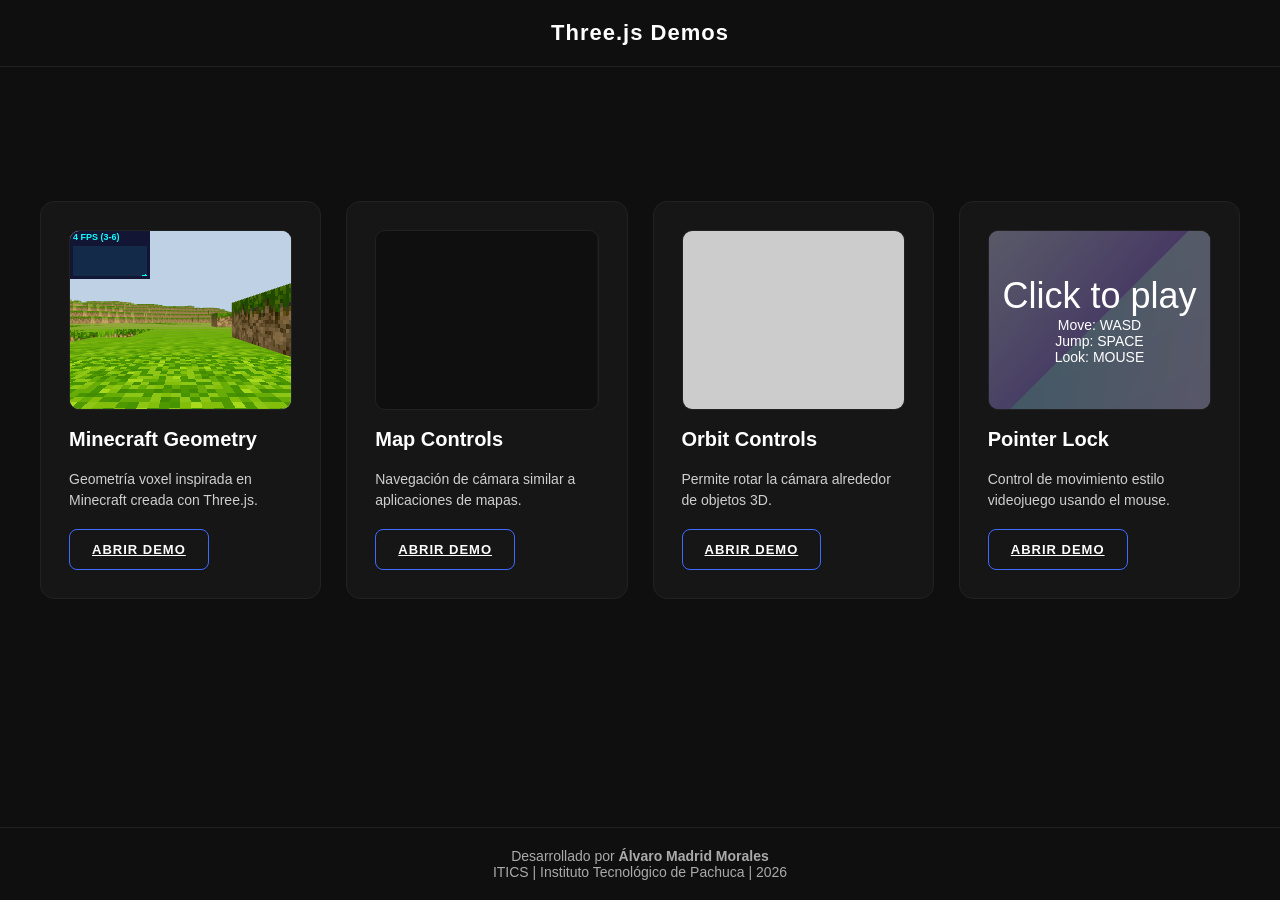
==== commit cfb6cb6d: "README" ====
--- a/index.html
+++ b/index.html
@@ -8,7 +8,7 @@
 
 <title>Demos Three.js</title>
 
-<link rel="icon" href="favicon.png">
+<link rel="icon" type="image/png" href="./assets/favicon.png" sizes="32x32">
 
 <link rel="stylesheet" href="main.css">
 
